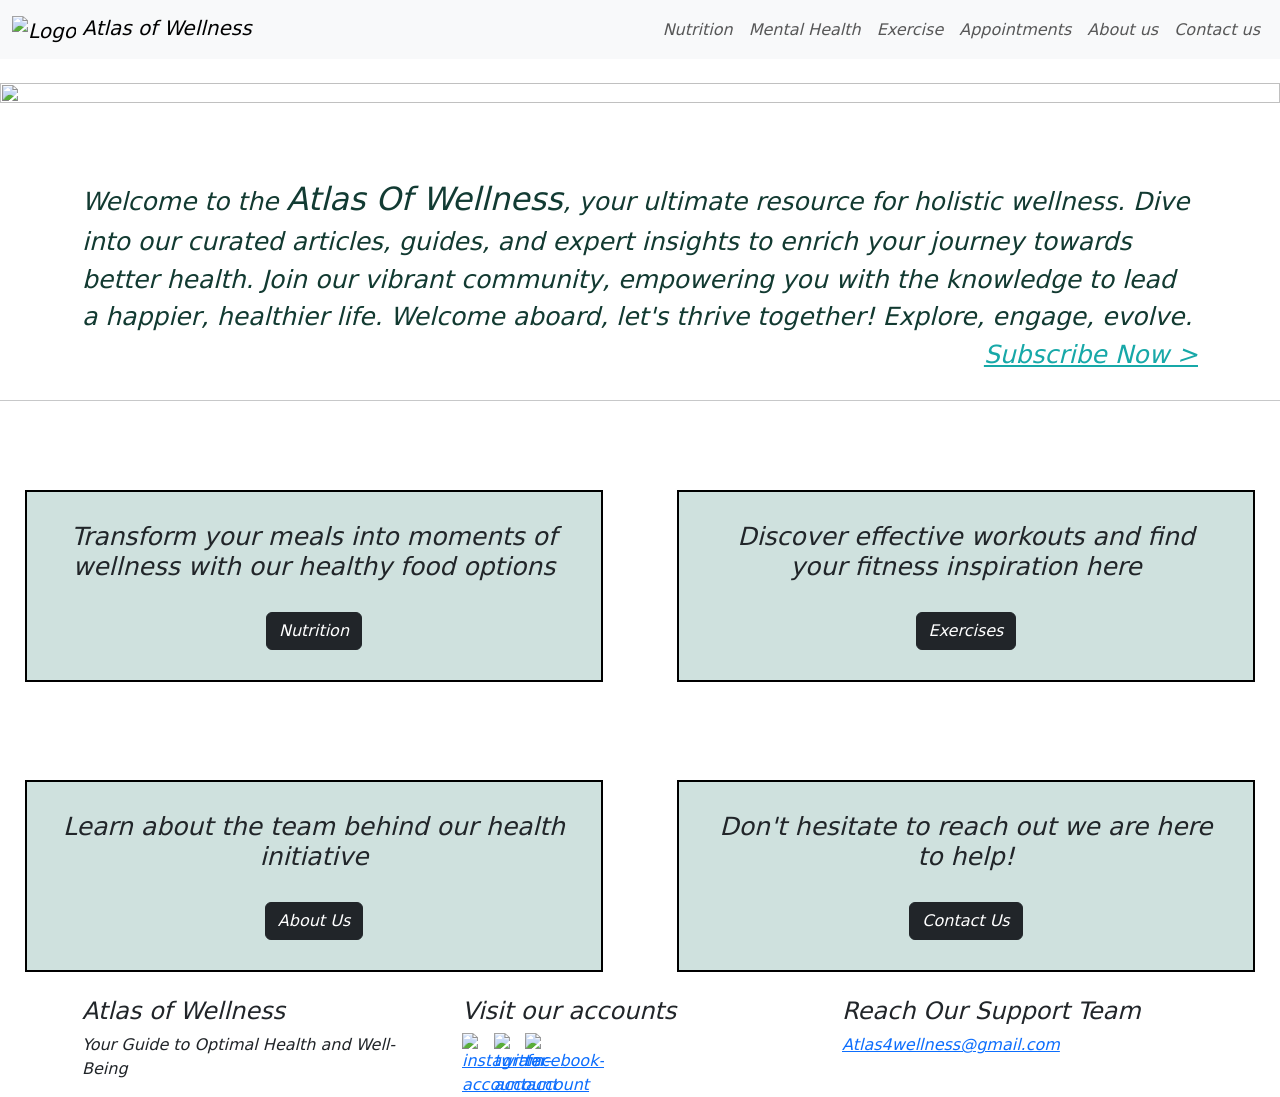
==== index.html @ 5007e1cf "Add files via upload" ====
<html>
    <head>
        <link href="https://cdn.jsdelivr.net/npm/bootstrap@5.2.3/dist/css/bootstrap.min.css" rel="stylesheet">
        <script src="https://cdn.jsdelivr.net/npm/bootstrap@5.2.3/dist/js/bootstrap.bundle.min.js"></script>

        <link rel="stylesheet" href="style_sheet.css">

        <title>Index</title>
        <style>
            body {background-color: rgb(255, 255, 255);}
            p1 {color:rgb(18, 58, 49); font-size: 25px; font-weight: 400;}
            h2 {font-size: 25px; text-align: center;}
            
            /* Generic class to apply for all phrases */
            .frame {background-color: rgba(145, 187, 179, 0.434); border: solid 2px; border-color: black ; 
                    padding: 30px; margin: 25px;}

            *{font-style: italic;}
            .name {font-size: 32px; color:rgb(18, 59, 51); font-weight: 500;}
        </style>
    </head>

    <body>

        <header>  
            <nav class="navbar navbar-expand-lg bg-body-tertiary">
    
                <div class="container-fluid font1">
    
                    <a class="navbar-brand" href="index.html">
                        <img src="withoutBg.png" alt="Logo" id="logo" class="d-inline-block align-text-top">
                        <span>Atlas of Wellness</span>
                    </a>
    
                    <button class="navbar-toggler" type="button" data-bs-toggle="collapse" data-bs-target="#navbarNav"
                        aria-controls="navbarNav" aria-expanded="false" aria-label="Toggle navigation">
                        <span class="navbar-toggler-icon"></span>
                    </button>
    
                    <div class="collapse navbar-collapse justify-content-end " id="navbar">
                        <ul class="navbar-nav">
                            <li class="nav-item">
                                <a class="nav-link " href="Food.html">Nutrition</a>
                            </li>
                            <li class="nav-item">
                                <a class="nav-link" href="Mental Health.html">Mental Health</a>
                            </li>
                            <li class="nav-item">
                                <a class="nav-link " href="exercise.html">Exercise</a>
                            </li>
                            <li class="nav-item">
                                <a class="nav-link " href="appointments.html">Appointments</a>
                            </li>
                            <li class="nav-item">
                                <a class="nav-link" href="about us.html">About us</a>
                            </li>
                            <li class="nav-item">
                                <a class="nav-link" href="contact.html">Contact us</a>
                            </li>
                        </ul>
                    </div>
                </div>
            </nav>
            
            </header>

        <br>
        <div class="row">
            <img src="Screenshot (56).png" class="rounded">
        </div><br><br><br>
        <div class="container">
            <p1>Welcome to the <span class="name">Atlas Of Wellness</span>, your ultimate resource for holistic wellness. 
                Dive into our curated articles, guides, and expert insights to enrich your journey towards better health. 
                Join our vibrant community, empowering you with the knowledge to lead a happier, healthier life. Welcome aboard, 
                let's thrive together! Explore, engage, evolve.  <br><a class="float-end" style="color: rgb(23, 168, 168);" 
                href="appointments.html" class="btn btn-dark">Subscribe Now ></a></p1>
        </div>
        <br><br><hr/>
        <br><br>
        <div class="row">
            <div class="col">
                <h2 class="frame">Transform your meals into moments of wellness with our healthy food options
                    <br><br>
                    <a href="Food.html"
                     class="btn btn-dark">Nutrition</a>
                </h2></div>
            <div class="col">
                <h2 class="frame">Discover effective workouts and find your fitness inspiration here
                    <br><br>
                    <a href="exercise.html"
                     class="btn btn-dark">Exercises</a>
                </h2></div>
        </div>
        <br><br>
        <div class="row">
            <div class="col">
                <h2 class="frame">Learn about the team behind our health initiative
                    <br><br>
                    <a href="about us.html"
                     class="btn btn-dark">About Us</a>
                </h2></div>
            <div class="col">
                <h2 class="frame">Don't hesitate to reach out we are here to help!
                    <br><br>
                    <a href="contact.html"
                     class="btn btn-dark">Contact Us</a>
                </h2></div>
        </div>

        <footer class="footer">

            <div class="container">
    
                <div class="row">
                
                    <div class="col-md-4">
                        <h4>Atlas of Wellness</h4>
                        <p class="bg-gray">Your Guide to Optimal Health and Well-Being</p>
                    </div>
    
                    <div class="col-md-4">
                        <h4>Visit our accounts</h4>
    
                        <div class="row">
                            
                                <div class="col-md-1"><a href="https://www.instagram.com/atlas.of.wellness?igsh=MXE1aTU2YjVydDRmZQ%3D%3D&utm_source=qr"><img src="instagram.png" alt="instagram-account" class="link" ></a></div>
                                
                                <div class="col-md-1"><a href="https://x.com/atlas4wellness1?s=11&t=5HIUu_K_Gy2fLhE3-DT_ow"><img src="twitter.png" alt="twitter-account" class="link" ></a></div>
                                
                                <div class="col-md-1"><a href="https://www.facebook.com/profile.php?id=61557521196539"><img src="facebook.png" alt="facebook-account" class="link"></a></div>

                        </div>
                    </div>
                    
                    <div class="col-md-4">
                        <h4>Reach Our Support Team</h4>
                        <p> <a href="mailto:Atlas4wellness@gmail.com">Atlas4wellness@gmail.com</a></p>
                    </div>
            
            </div>
    
        </footer>
      
    </body>
</html>
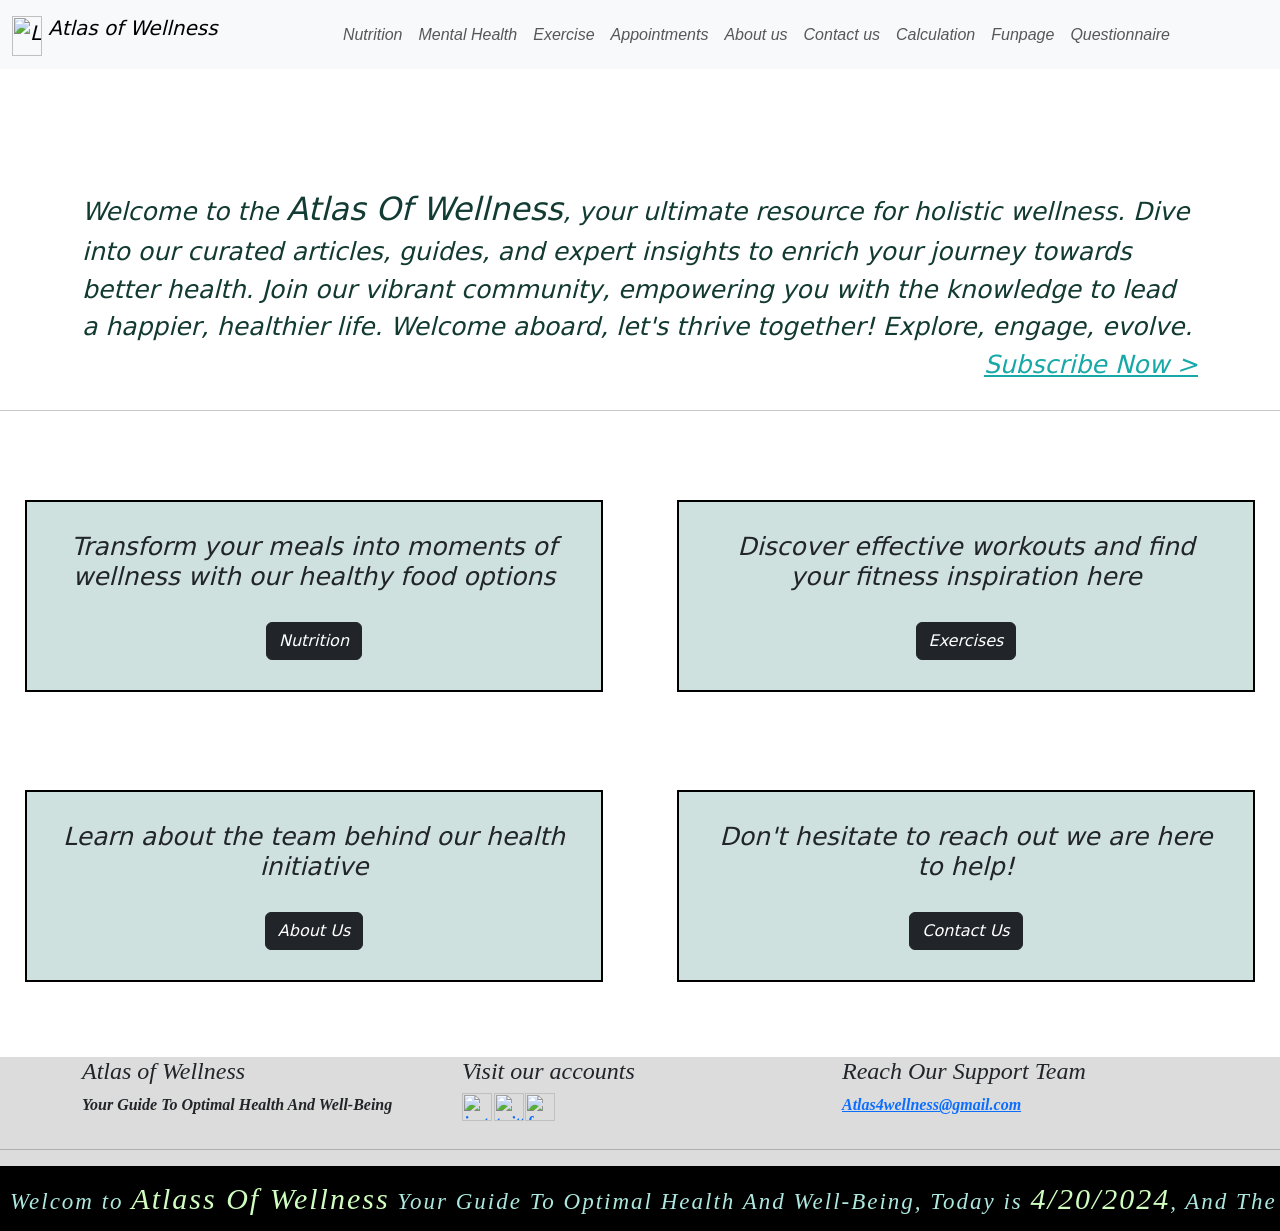
==== commit be6e9980: "Add files via upload" ====
--- a/index.html
+++ b/index.html
@@ -6,7 +6,9 @@
         <link rel="stylesheet" href="style_sheet.css">
 
         <title>Index</title>
+
         <style>
+
             body {background-color: rgb(255, 255, 255);}
             p1 {color:rgb(18, 58, 49); font-size: 25px; font-weight: 400;}
             h2 {font-size: 25px; text-align: center;}
@@ -17,7 +19,66 @@
 
             *{font-style: italic;}
             .name {font-size: 32px; color:rgb(18, 59, 51); font-weight: 500;}
+
+            .slideShow-container {
+                max-width: 1000px;
+                position: relative;
+                margin-bottom: auto;
+            }
+            
+            .mySlide {
+                display: none;
+                vertical-align: middle;}
+
+            /* Fading animation */
+            .fade {
+                animation-name: fade;
+                animation-duration: 3s;}
+
+            @keyframes fade {
+                from {opacity: .8} 
+                to {opacity: 1}
+            }
+
+            .banner_container {
+                bottom: 0;
+                left: 0;
+                width: 100%;
+                background-color: rgb(0, 0, 0);
+                color:rgb(172, 232, 223);
+                padding: 10px;
+                text-align: center;
+                font-size: 23px;
+                font-weight: 200;
+                letter-spacing: 2;
+                overflow: hidden; /* Hide overflowing text */
+                white-space: nowrap; /* To ensure the text is in one line */
+            }
+
+            .span {
+                font-size: 30px;
+                color: rgb(208, 254, 192);
+            }
+            
+            /* Text banner animation */
+            .welcom {
+                animation-name: moveText;
+                animation-duration: 40s;
+                animation-iteration-count: infinite;
+                animation-timing-function: steps(2000, end); /* Divide the animation into steps to make it move as a wheel*/
+            }
+
+            @keyframes moveText {
+                0% {
+                    transform: translateX(100%); /* Start from right */
+                }
+                100% {
+                    transform: translateX(-100%); /* Move to left */
+                }
+            }
+
         </style>
+
     </head>
 
     <body>
@@ -57,6 +118,15 @@
                             <li class="nav-item">
                                 <a class="nav-link" href="contact.html">Contact us</a>
                             </li>
+                            <li class="nav-item">
+                                <a class="nav-link" href="Calculation.html">Calculation</a>
+                            </li>
+                            <li class="nav-item">
+                                <a class="nav-link" href="funpage.html">Funpage</a>
+                            </li>
+                            <li class="nav-item">
+                                <a class="nav-link" href="questionnaire.html">Questionnaire</a>
+                            </li>
                         </ul>
                     </div>
                 </div>
@@ -65,9 +135,24 @@
             </header>
 
         <br>
-        <div class="row">
-            <img src="Screenshot (56).png" class="rounded">
-        </div><br><br><br>
+        <div class="row" class="slideShow-container">
+
+            <div class="mySlide fade">
+                <img src="index1.png" style="width: 100%">
+            </div>
+
+            <div class="mySlide fade">
+                <img src="index2.jpg" style="width: 100%">
+            </div>
+
+            <div class="mySlide fade">
+                <img src="index4.jpg" style="width: 100%">
+            </div>
+
+        </div>
+
+        <br><br><br>
+
         <div class="container">
             <p1>Welcome to the <span class="name">Atlas Of Wellness</span>, your ultimate resource for holistic wellness. 
                 Dive into our curated articles, guides, and expert insights to enrich your journey towards better health. 
@@ -77,13 +162,16 @@
         </div>
         <br><br><hr/>
         <br><br>
+
         <div class="row">
+
             <div class="col">
                 <h2 class="frame">Transform your meals into moments of wellness with our healthy food options
                     <br><br>
                     <a href="Food.html"
                      class="btn btn-dark">Nutrition</a>
                 </h2></div>
+
             <div class="col">
                 <h2 class="frame">Discover effective workouts and find your fitness inspiration here
                     <br><br>
@@ -92,13 +180,16 @@
                 </h2></div>
         </div>
         <br><br>
+
         <div class="row">
+
             <div class="col">
                 <h2 class="frame">Learn about the team behind our health initiative
                     <br><br>
                     <a href="about us.html"
                      class="btn btn-dark">About Us</a>
                 </h2></div>
+
             <div class="col">
                 <h2 class="frame">Don't hesitate to reach out we are here to help!
                     <br><br>
@@ -115,7 +206,7 @@
                 
                     <div class="col-md-4">
                         <h4>Atlas of Wellness</h4>
-                        <p class="bg-gray">Your Guide to Optimal Health and Well-Being</p>
+                        <p class="bg-gray">Your Guide To Optimal Health And Well-Being</p>
                     </div>
     
                     <div class="col-md-4">
@@ -137,9 +228,41 @@
                         <p> <a href="mailto:Atlas4wellness@gmail.com">Atlas4wellness@gmail.com</a></p>
                     </div>
             
+                </div>
+            </div>
+            <hr/>
+
+            <div class="banner_container">
+                <div class="welcom">Welcom to <span class="span">Atlass Of Wellness</span> 
+                    Your Guide To Optimal Health And Well-Being, Today is 
+                    <span id = "date" class="span"></span>, And The Time Is 
+                    <span id = "time" class="span"></span></div>
             </div>
     
         </footer>
+
+        <script>
+            
+            function updateTime() {
+                // creat new date and time objects.
+                const currentDate = new Date("20 April 2024");
+                
+                // Get the date and time portion of the current date object and convert it to a localized string.
+                const date = currentDate.toLocaleDateString();
+                const time = currentDate.toLocaleTimeString();
+
+                // Update the content of the date and time to display the current date.
+                document.getElementById("date").textContent = date;
+                document.getElementById("time").textContent = time;
+            }
+            // Run the updateTime function when the window finishes loading and then call it.
+            window.onload = function() {
+                updateTime();
+                setInterval(updateTime, 1000); // Update time every second
+            }
+        </script>
+
+        <script src="SlideShow.js"></script>
       
     </body>
 </html>
--- a/style_sheet.css
+++ b/style_sheet.css
@@ -0,0 +1,9 @@
+
+#logo {width: 30; height: 40;}
+
+
+#navbar {margin-right: 90px; font-style: italic; font-family:'Segoe UI', Tahoma, Geneva, Verdana, sans-serif;}
+
+footer {background-color: rgba(200, 200, 200, 0.632);margin-top: 50px; font-family: 'Times New Roman', Times, serif; font-weight: 800;}
+
+img.link {width: 30; height: 28;}
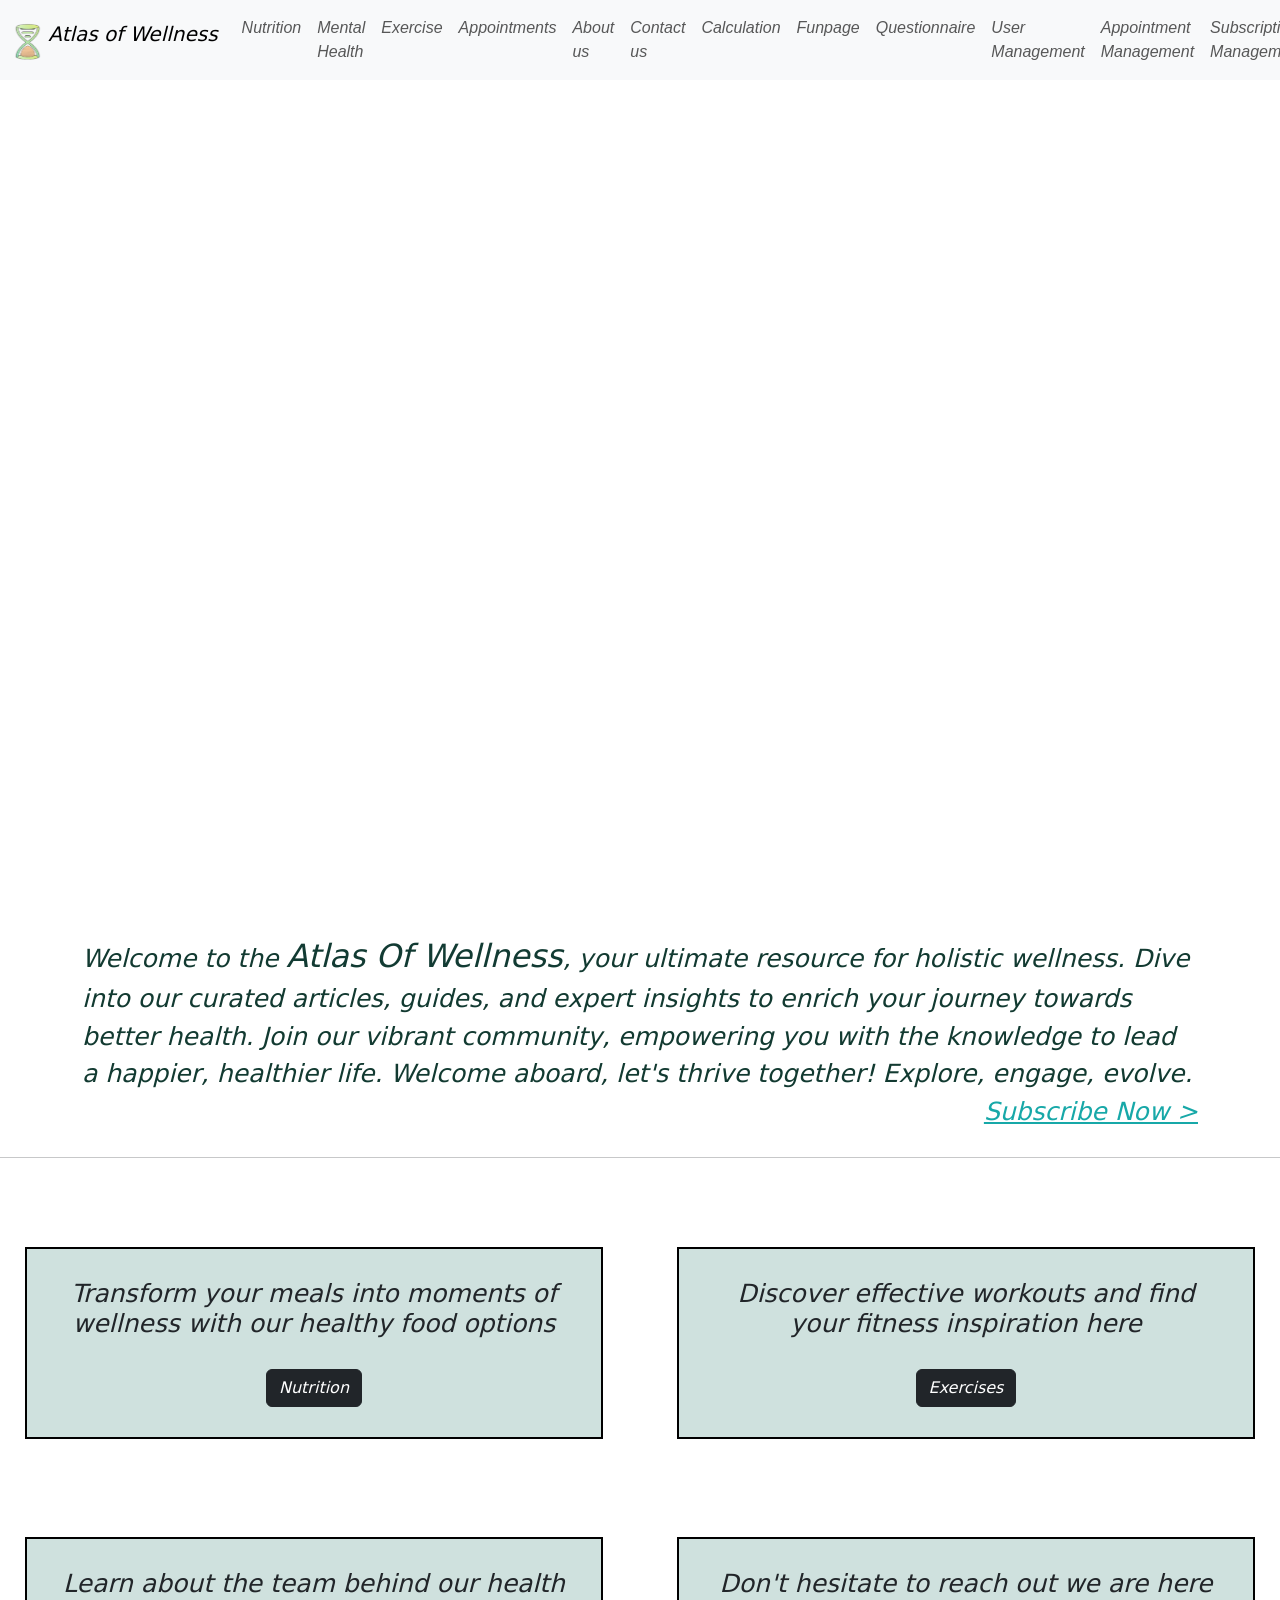
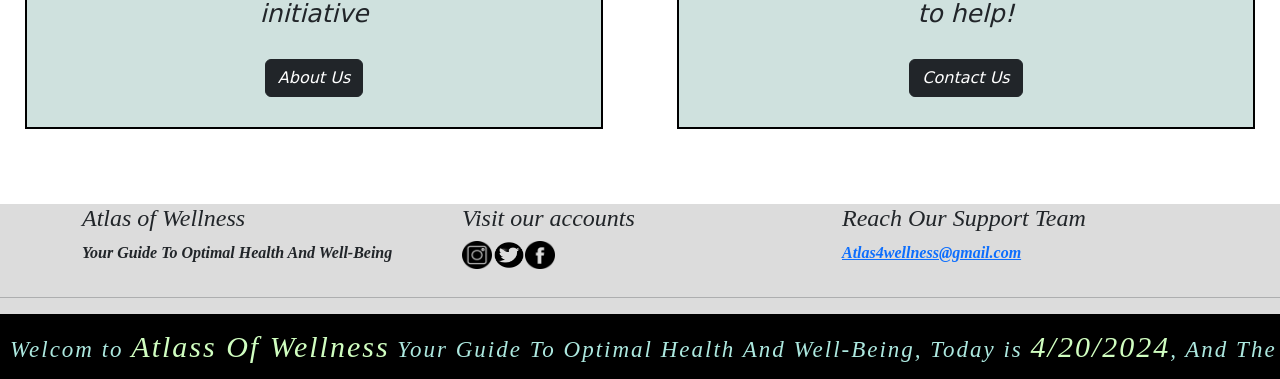
==== commit f107e24c: "Update index.html" ====
--- a/index.html
+++ b/index.html
@@ -127,6 +127,15 @@
                             <li class="nav-item">
                                 <a class="nav-link" href="questionnaire.html">Questionnaire</a>
                             </li>
+                            <li class="nav-item">
+                                <a class="nav-link" href="user.php">User Management</a>
+                            </li>
+                            <li class="nav-item">
+                                <a class="nav-link" href="appointment .php">Appointment Management</a>
+                            </li>
+                            <li class="nav-item">
+                                <a class="nav-link" href="subscription.php">Subscription Management</a>
+                            </li>
                         </ul>
                     </div>
                 </div>
@@ -265,4 +274,4 @@
         <script src="SlideShow.js"></script>
       
     </body>
-</html>+</html>
